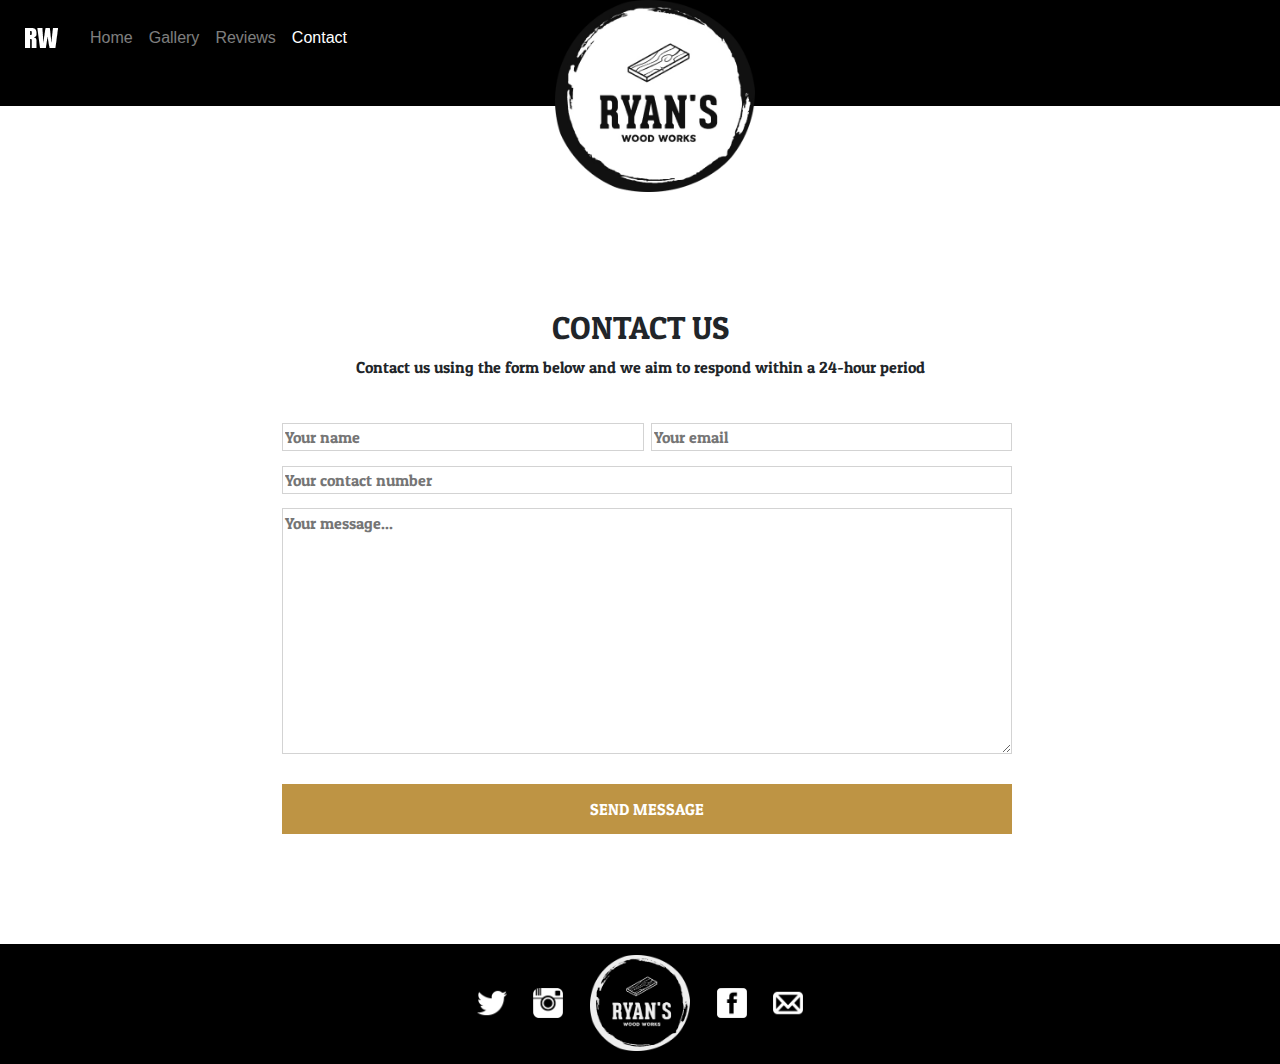
==== contact.html @ fce5ec0c "init" ====
<!DOCTYPE html>
<html lang="en">
<head>
    <link rel="stylesheet" href="css/style.css">
    <link rel="stylesheet" href="https://stackpath.bootstrapcdn.com/bootstrap/4.5.2/css/bootstrap.min.css" integrity="sha384-JcKb8q3iqJ61gNV9KGb8thSsNjpSL0n8PARn9HuZOnIxN0hoP+VmmDGMN5t9UJ0Z" crossorigin="anonymous">
    <meta charset="UTF-8">
    <meta name="viewport" content="width=device-width, initial-scale=1.0">
    <link href="https://fonts.googleapis.com/css2?family=Lexend+Peta&family=Patua+One&display=swap" rel="stylesheet">
    <title>Ryan's Woodworks</title>
</head>
<header>
    <!-- nav -->
    <nav class="navbar navbar-expand-lg navbar-dark bg-black">
        <a class="navbar-brand" href="#"><img src="img/rw.png" alt="mini logo"></a>
        <button class="navbar-toggler" type="button" data-toggle="collapse" data-target="#navbarSupportedContent" aria-controls="navbarSupportedContent" aria-expanded="false" aria-label="Toggle navigation">
          <span class="navbar-toggler-icon"></span>
        </button>
      
        <div class="collapse navbar-collapse" id="navbarSupportedContent">
            <ul class="navbar-nav mr-auto">
                <li class="nav-item">
                  <a class="nav-link" href="index.html">Home</a>
                </li>
                <li class="nav-item">
                    <a class="nav-link" href="gallery.html">Gallery</a>
                  </li>
                  <li class="nav-item">
                    <a class="nav-link" href="#">Reviews</a>
                  </li>
                  <li class="nav-item active">
                    <a class="nav-link" href="contact.html">Contact</a>
                  </li>
              </ul>
        
        </div>
      </nav>
      <!-- /nav -->
      <div class="black-pad"></div>
</header>
<body>
    <div class="container bodywrap">
    <div class="container text-center front-logo-box">
        <img class="img-fluid front-logo" src="img/logo3.png" alt="logo>">
    </div>
    </div>
    <div class="padder2"></div>
    <!-- Contact column -->
    <div class="container font ">
        <div class="row justify-content-center">
            <div class="col-8">
                <div class="contact-details font text-center">
                    <h2 class="contact-title font ">CONTACT US</h2>
                    <p class="contact-text">Contact us using the form below and we aim to respond within a 24-hour period</p>
                </div>
              <form class="formbox" action="/action_page.php">
                <div class="contact-box container-fluid d-flex">
                    <input placeholder="Your name" class="contactinput" type="text" id="name" name="name">
                    <input placeholder="Your email" class="contactinput"type="email" id="email" name="email">
                </div>
                <div class="contact-box container-fluid">
                    <input placeholder="Your contact number" type="tel" id="phone" name="phone" pattern="[0-9]{3}-[0-9]{2}-[0-9]{3}">
                </div>
                <div class="contact-box container-fluid">
                    <textarea placeholder="Your message..." class="contactinput" id="textarea" name="message" rows="10" cols="30"></textarea><br><br>
                    <input type="submit" class="submit-button font white" value="SEND MESSAGE">
                </div>
              </form>
            </div>
          </div>
      </div>
    <!-- Contact column -->
</body>
<footer>
    <div class="footer sticky-bottom text-center">
        <div class="container">
            <img class="social img-fluid" src="img/twitter-64.png" alt="twitter">
            <img class="social img-fluid" src="img/instagram-64.png" alt="instagram">
            <img class="footer-logo" src="img/logo3invert.png" alt="logo">
            <img class="social img-fluid" src="img/facebook-3-64.png" alt="facebook">
            <img class="social img-fluid" src="img/mail-64.png" alt="email">
        </div>
            
            

    </div>
</footer>
<script src="https://code.jquery.com/jquery-3.5.1.slim.min.js" integrity="sha384-DfXdz2htPH0lsSSs5nCTpuj/zy4C+OGpamoFVy38MVBnE+IbbVYUew+OrCXaRkfj" crossorigin="anonymous"></script>
<script src="https://cdn.jsdelivr.net/npm/popper.js@1.16.1/dist/umd/popper.min.js" integrity="sha384-9/reFTGAW83EW2RDu2S0VKaIzap3H66lZH81PoYlFhbGU+6BZp6G7niu735Sk7lN" crossorigin="anonymous"></script>
<script src="https://stackpath.bootstrapcdn.com/bootstrap/4.5.2/js/bootstrap.min.js" integrity="sha384-B4gt1jrGC7Jh4AgTPSdUtOBvfO8shuf57BaghqFfPlYxofvL8/KUEfYiJOMMV+rV" crossorigin="anonymous"></script>
</html>
---- css/style.css ----
.white {
    color: white;
}

.bold {
    font-weight: bold;
}

.social {
    width: 30px;
    height: 30px !important;
    margin: 1%;
}
.social-wrap {
    display: flex;
    justify-content: flex-end;
    align-content: center;
}

.footer-logo {
    width: 9%;
    margin: 1%;
}

.front-logo-box {
    margin-top: 3% !important;
    position: absolute;
    top: -140px;
}

.front-logo {
    width: 200px;
    margin-bottom: 8%;
}

.front-image {
    width: 40%;
}

.font {
    font-family: 'Patua One', cursive;
}

.front-desc {
    font-size: 1.7rem !important;
    margin-bottom: 10% !important;
    
} 

.front-desc span{
    font-size: 2.2rem;
    
}

.work {
    margin-bottom: 2%;
}

.alt-img {
    width: 100%;
}

/* navbar */
a.nav-link:hover {
    color: rgb(190, 148, 68)!important;
}

.nav-link {
    font-family: font-family: 'Patua One', cursive !important;
}

.bg-black {
    background-color: black;
}

.btn-outline-grey {
    outline-color: lightgray !important;
}

/* containers */
.black-pad {
    background-color: black;
    height: 30px;
 
}

.padder2 {
    height: 130px;
}

.footer {
    width: 100%;
    height: 120px;
    background-color: black;
}

#custom {
    margin-top: 3% !important;
}

.big-front {
    height: 100%;
}

.bodywrap {
    position: relative;
}

.carousel-wrap {
    width: 100% !important;
}

.padder {
    height: 50px;
}

.col1-wrap {
    background-color: rgb(248, 248, 248);
    padding: 5% 2%;

    box-shadow: 1px 10px 10px grey ;
}
/* carousel */

.carousel-img {
    width: 100%;
}

/* form */

.contact-title {
    margin-top: 10%;
}

.contact-text {
    margin-bottom: 5%;
}

.contact-box {
    padding: 0 !important;
}

#name {
    margin: 1% .5% 1% 1%;
}

#email {
    margin: 1% -1% 1% .5%;
    outline-color: lightgray;
}

#name, #email {
    width: 50%;
    outline-color: lightgray;
}

#phone {
    width: 100%;
    margin: 1%;
}

#textarea {
    width: 100%;
    margin: 1%;
}

input {
    border: 1px solid lightgray; 
}

textarea {
    border: 1px solid lightgray; 
}

.submit-button {
    width: 100%;
    margin: -1% 1% 15% 1%;
    border: none;
    background-color: rgb(190, 148, 68)!important;
    height: 50px;
}

.submit-button:hover {
    background-color: rgb(228, 164, 47) !important;
}

/* Gallery */
.big {
    width: 400px !important;
}

.gallery-box img {
    box-shadow: 0 0 10px 1px lightgray;
}

.row-grid {
    display: flex !important;
    flex-wrap: wrap !important;
    padding: 0 4px !important;
  }
  
  /* Create four equal columns that sits next to each other */
 .column-grid {
    flex: 25% !important;
    max-width: 25% !important;
    padding: 0 4px !important;
  }
  
  .column-grid img {
    margin-top: 8px !important;
    vertical-align: middle !important;
    width: 100% !important;
  }
  
  /* Responsive layout - makes a two column-layout instead of four columns */
  @media screen and (max-width: 800px) {
    .column-grid {
      flex: 50% !important;
      max-width: 50% !important;
    }
  }
  
  /* Responsive layout - makes the two columns stack on top of each other instead of next to each other */
  @media screen and (max-width: 600px) {
    .column-grid {
      flex: 100% !important;
      max-width: 100% !important;
    }
  }

  @media (max-width: 550px) {
    .mob-pad {
        margin-bottom: 15% !important;
    }
    .contact-text {
        margin-bottom: 10%;
    }
    .front-logo-box {
        margin-top: 10% !important;
        margin-bottom: 5%;
    }
    .padder2 {
        height: 150px;
    }
    .navbar-toggler {
        z-index: 100;
    }
    .black-pad {
        display: none
    }
    .front-logo-box {
        margin-top: 3% !important;
        position: absolute;
        top: -80px;
    }
    .footer-logo {
        width: 110px;
    }
}
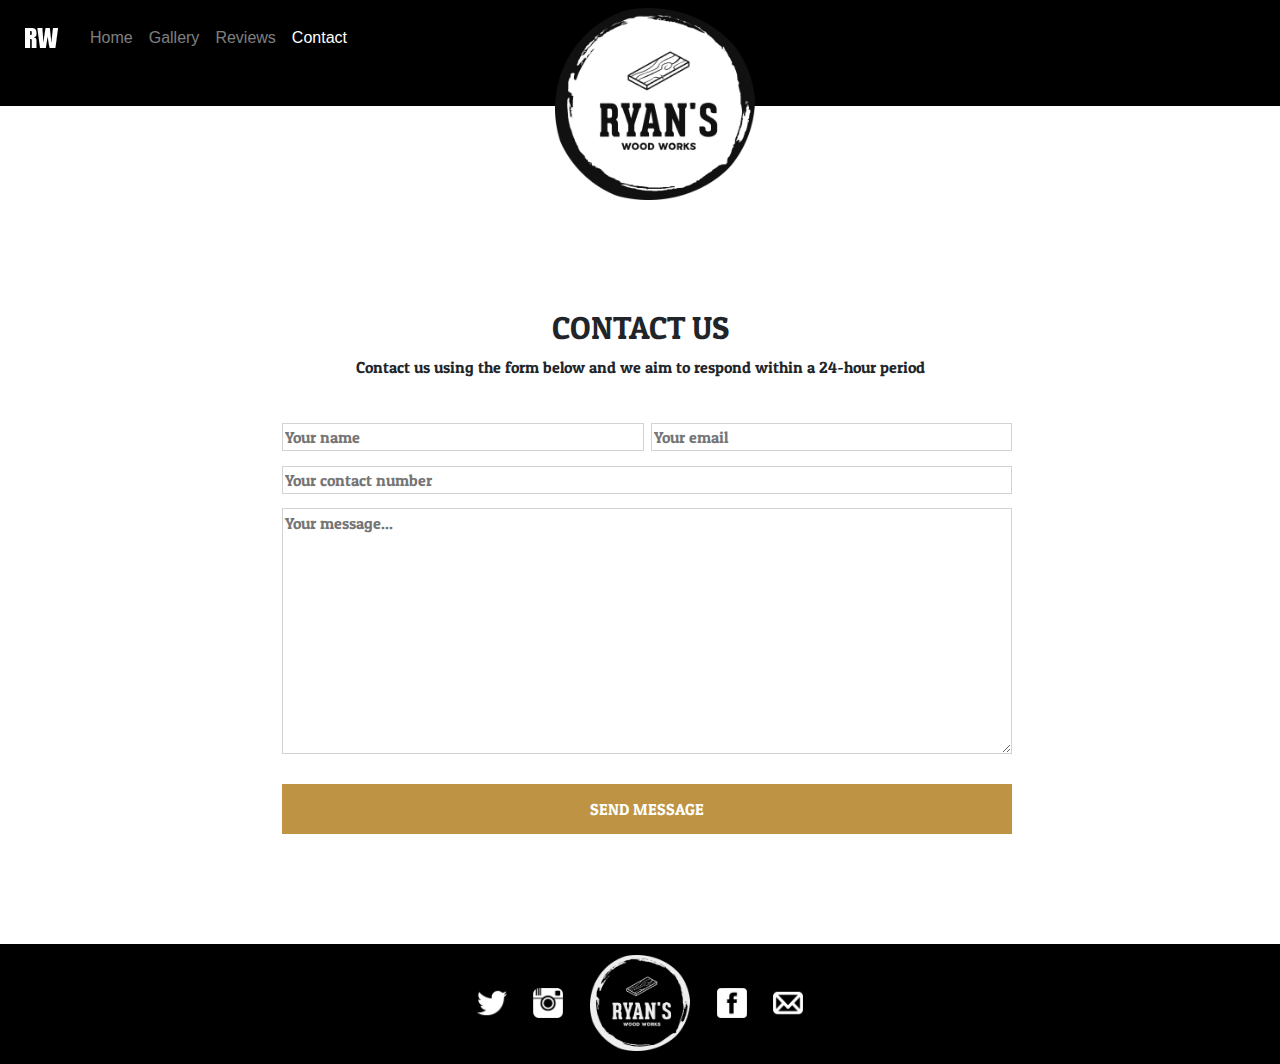
==== commit 863b0f82: "update" ====
--- a/contact.html
+++ b/contact.html
@@ -25,7 +25,7 @@
                     <a class="nav-link" href="gallery.html">Gallery</a>
                   </li>
                   <li class="nav-item">
-                    <a class="nav-link" href="#">Reviews</a>
+                    <a class="nav-link" href="review.html">Reviews</a>
                   </li>
                   <li class="nav-item active">
                     <a class="nav-link" href="contact.html">Contact</a>
@@ -40,7 +40,7 @@
 <body>
     <div class="container bodywrap">
     <div class="container text-center front-logo-box">
-        <img class="img-fluid front-logo" src="img/logo3.png" alt="logo>">
+      <a class="nav-link" href="index.html"><img class="img-fluid front-logo" src="img/logo3.png" alt="logo>"></a>
     </div>
     </div>
     <div class="padder2"></div>
@@ -75,9 +75,9 @@
         <div class="container">
             <img class="social img-fluid" src="img/twitter-64.png" alt="twitter">
             <img class="social img-fluid" src="img/instagram-64.png" alt="instagram">
-            <img class="footer-logo" src="img/logo3invert.png" alt="logo">
-            <img class="social img-fluid" src="img/facebook-3-64.png" alt="facebook">
-            <img class="social img-fluid" src="img/mail-64.png" alt="email">
+            <a href="index.html"><img class="footer-logo" src="img/logo3invert.png" alt="logo"></a>
+            <a href="https://m.facebook.com/111336627354666"><img class="social img-fluid" src="img/facebook-3-64.png" alt="facebook"></a>
+            <a href="mailto:ryan.dare2018@yahoo.com?&subject=Ryan's%20Woodworks"><img class="social img-fluid" src="img/mail-64.png" alt="email"></a>
         </div>
             
             
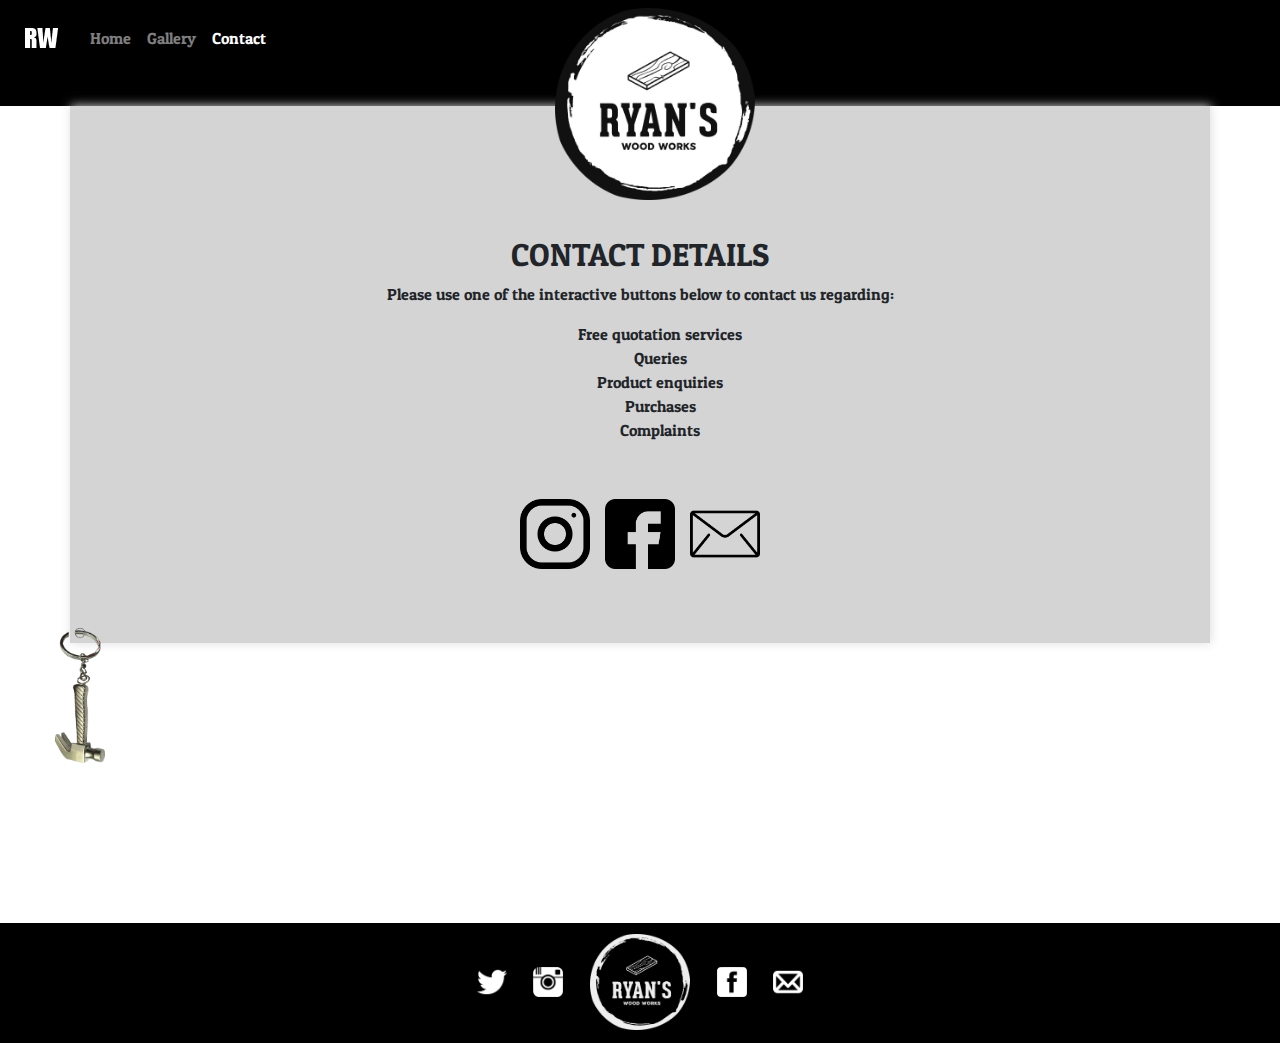
==== commit 50ab13c7: "update" ====
--- a/contact.html
+++ b/contact.html
@@ -24,9 +24,9 @@
                 <li class="nav-item">
                     <a class="nav-link" href="gallery.html">Gallery</a>
                   </li>
-                  <li class="nav-item">
+                  <!-- <li class="nav-item">
                     <a class="nav-link" href="review.html">Reviews</a>
-                  </li>
+                  </li> -->
                   <li class="nav-item active">
                     <a class="nav-link" href="contact.html">Contact</a>
                   </li>
@@ -43,9 +43,34 @@
       <a class="nav-link" href="index.html"><img class="img-fluid front-logo" src="img/logo3.png" alt="logo>"></a>
     </div>
     </div>
+    <div class="padder mobile"></div>
+    <div class="wrap3 relative container">
+      <img class="hammer desktop" src="img/hammer.png" alt="hammer">
     <div class="padder2"></div>
+    <div class="font text-center container ">
+      <h2>CONTACT DETAILS</h2>
+      <p>Please use one of the interactive buttons below to contact us regarding:</p>
+      <ul class="cont-det">
+        <li>Free quotation services</li>
+        <li>Queries</li>
+        <li>Product enquiries</li>
+        <li>Purchases</li>
+        <li>Complaints</li>
+      </ul>
+    </div>
+    <div class="padder3"></div>
+    <div class="container text-center social-cont">
+      <img class="social-cont img-fluid" src="img/instagram.png" alt="instagram">
+      <a href="https://m.facebook.com/111336627354666"><img class="social-cont img-fluid" src="img/facebook (1).png" alt="facebook"></a>
+      <a href="mailto:ryan.dare2018@yahoo.com?&subject=Ryan's%20Woodworks"><img class="social-cont img-fluid" src="img/email.png" alt="email"></a>
+    </div>
+  </div>
+    <div class="padder4"></div>
+    <div class="padder3"></div>
+    <div class="padder3"></div>
+
     <!-- Contact column -->
-    <div class="container font ">
+    <!-- <div class="container font ">
         <div class="row justify-content-center">
             <div class="col-8">
                 <div class="contact-details font text-center">
@@ -67,11 +92,11 @@
               </form>
             </div>
           </div>
-      </div>
+      </div> -->
     <!-- Contact column -->
 </body>
 <footer>
-    <div class="footer sticky-bottom text-center">
+    <div class="footer footerstick sticky-bottom text-center">
         <div class="container">
             <img class="social img-fluid" src="img/twitter-64.png" alt="twitter">
             <img class="social img-fluid" src="img/instagram-64.png" alt="instagram">
--- a/css/style.css
+++ b/css/style.css
@@ -1,3 +1,108 @@
+/* .saw {
+    width: 210px;
+    position: absolute;
+    right: -96px;
+    bottom: -160px;
+} */
+html,
+body {
+  height: 100%;
+}
+
+.relative {
+    position: relative;
+}
+
+.hammer {
+    position: absolute;
+    width: 50px;
+    bottom: -120px;
+    left: -15px;
+}
+
+.bio-wrap {
+    margin-top: 10%;
+}
+
+.fader {
+    opacity: 0.6;
+}
+
+.thumb {
+    margin-top: 10%;
+    width: 75%;
+}
+
+.thumb-box {
+    box-shadow: 0px 0px 15px rgb(134, 134, 134) ;
+    background-color: rgb(218, 218, 218);
+    height: 100px;
+    width: 100px;
+    border-radius: 20%;
+    margin-right: 0 !important;
+    margin-top: -25px;
+
+}
+
+.detail-cont {
+    position: relative;
+}
+
+.social-cont{
+    width: 70px;
+    margin: 0.5%;
+}
+
+.cont-det {
+    list-style-type: none !important;
+}
+
+.thumb-wrap {
+    height: 200px;
+}
+
+.mobile {
+    display: none;
+}
+
+.down {
+    margin-bottom: 10% !important;
+}
+
+.front-text a {
+    color: black !important;
+    text-decoration: none;
+}
+
+a:hover {
+    color: rgb(230, 167, 50)!important;
+    text-decoration: none !important;
+}
+
+.prod-desc {
+    font-size: 2rem;
+
+}
+
+.kitchen-desc {
+    margin-bottom: 8%;
+}
+
+.prod-desc span {
+    font-size: 3rem;
+}
+
+.saw {
+    width: 300px;
+    position: absolute;
+    right: -137px;
+    bottom: -225px;
+}
+
+.fill {
+    height: 650px;
+}
+
 .white {
     color: white;
 }
@@ -54,10 +159,18 @@
 
 .work {
     margin-bottom: 2%;
+    position: absolute;
+    left: 0px;
+    top: -50px;
+    font-size: 3rem;;
 }
 
 .alt-img {
     width: 100%;
+}
+
+.gallery-box img:hover {
+    transform: scale(1.5);
 }
 
 /* navbar */
@@ -65,8 +178,21 @@
     color: rgb(190, 148, 68)!important;
 }
 
+.navbar-nav {
+    z-index: 100;
+}
+
 .nav-link {
-    font-family: font-family: 'Patua One', cursive !important;
+    font-family: 'Patua One', cursive !important;
+    z-index: 9999999 !important;
+}
+
+.front-logo-box {
+    z-index: 1
+}
+
+.top-class {
+    z-index: 1000 !important;
 }
 
 .bg-black {
@@ -84,10 +210,51 @@
  
 }
 
+#sticky-footer {
+    flex-shrink: none;
+  }
+
+
+.wrap2 {
+    background-color: rgba(167, 167, 167, 0.486);
+    box-shadow: 1px 0px 10px rgb(221, 221, 221) ;
+    margin-left: -20px;
+    padding: 0 4% 5% 4% !important;
+}
+
+.wrap3 {
+    background-color: rgba(167, 167, 167, 0.486);
+    box-shadow: 1px 0px 10px rgb(221, 221, 221) ;
+    margin-left: -20px;
+    padding: 0 4% 5% 4% !important;
+}
+
+.top-box {
+    background-color: rgba(255, 255, 255, 0.993);
+    width: 120% !important;
+    box-shadow: 1px 0px 10px grey ;
+    padding: 2.5% 80% 1% 1%;
+    position: relative;
+    margin-left: -120px !important;
+}
+
+/* .bodywrap {
+    background-color: rgba(128, 128, 128, 0.24);
+    box-shadow: 1px 0px 10px grey ;
+    padding: 2.5%;
+} */
+
 .padder2 {
     height: 130px;
 }
 
+.padder3 {
+    height: 30px;
+}
+.padder4 {
+    height: 220px;
+}
+
 .footer {
     width: 100%;
     height: 120px;
@@ -109,6 +276,18 @@
 .carousel-wrap {
     width: 100% !important;
 }
+
+.carousel-img {
+    width: 200px;
+}
+
+.carousel-control-prev-icon {
+    background-image: url("data:image/svg+xml;charset=utf8,%3Csvg xmlns='http://www.w3.org/2000/svg' fill='%23000' viewBox='0 0 8 8'%3E%3Cpath d='M5.25 0l-4 4 4 4 1.5-1.5-2.5-2.5 2.5-2.5-1.5-1.5z'/%3E%3C/svg%3E") !important;
+   }
+   
+.carousel-control-next-icon {
+     background-image: url("data:image/svg+xml;charset=utf8,%3Csvg xmlns='http://www.w3.org/2000/svg' fill='%23000' viewBox='0 0 8 8'%3E%3Cpath d='M2.75 0l-1.5 1.5 2.5 2.5-2.5 2.5 1.5 1.5 4-4-4-4z'/%3E%3C/svg%3E") !important;
+   }
 
 .padder {
     height: 50px;
@@ -191,6 +370,7 @@
 
 .gallery-box img {
     box-shadow: 0 0 10px 1px lightgray;
+    transition: 3s all;
 }
 
 .row-grid {
@@ -238,6 +418,7 @@
     .front-logo-box {
         margin-top: 10% !important;
         margin-bottom: 5%;
+        z-index: 99;
     }
     .padder2 {
         height: 150px;
@@ -256,4 +437,45 @@
     .footer-logo {
         width: 110px;
     }
-}+    li {
+        z-index: 100 !important;
+    }
+
+    .top-box {
+        width: 90% !important;
+        padding: 5% !important;
+        margin-left: 17px !important;
+        margin-top: 20%;
+        text-align: center;
+        box-shadow: none;
+    }
+    .work {
+        left: 30px;
+    }
+    .desktop {
+        display: none;
+    }
+    .wrap2 {
+        background-color: white;
+        box-shadow: none;
+    }
+    .mobile {
+        display: block;
+    }
+    .prod-desc {
+        margin-bottom: 30px;
+    }
+    .col-xs-3 {
+        margin: 8%;
+    }
+
+    .minsol {
+        margin-right: 20%;
+
+    }
+    .wrap3 {
+        box-shadow: none;
+        background-color: white;
+    }
+
+  }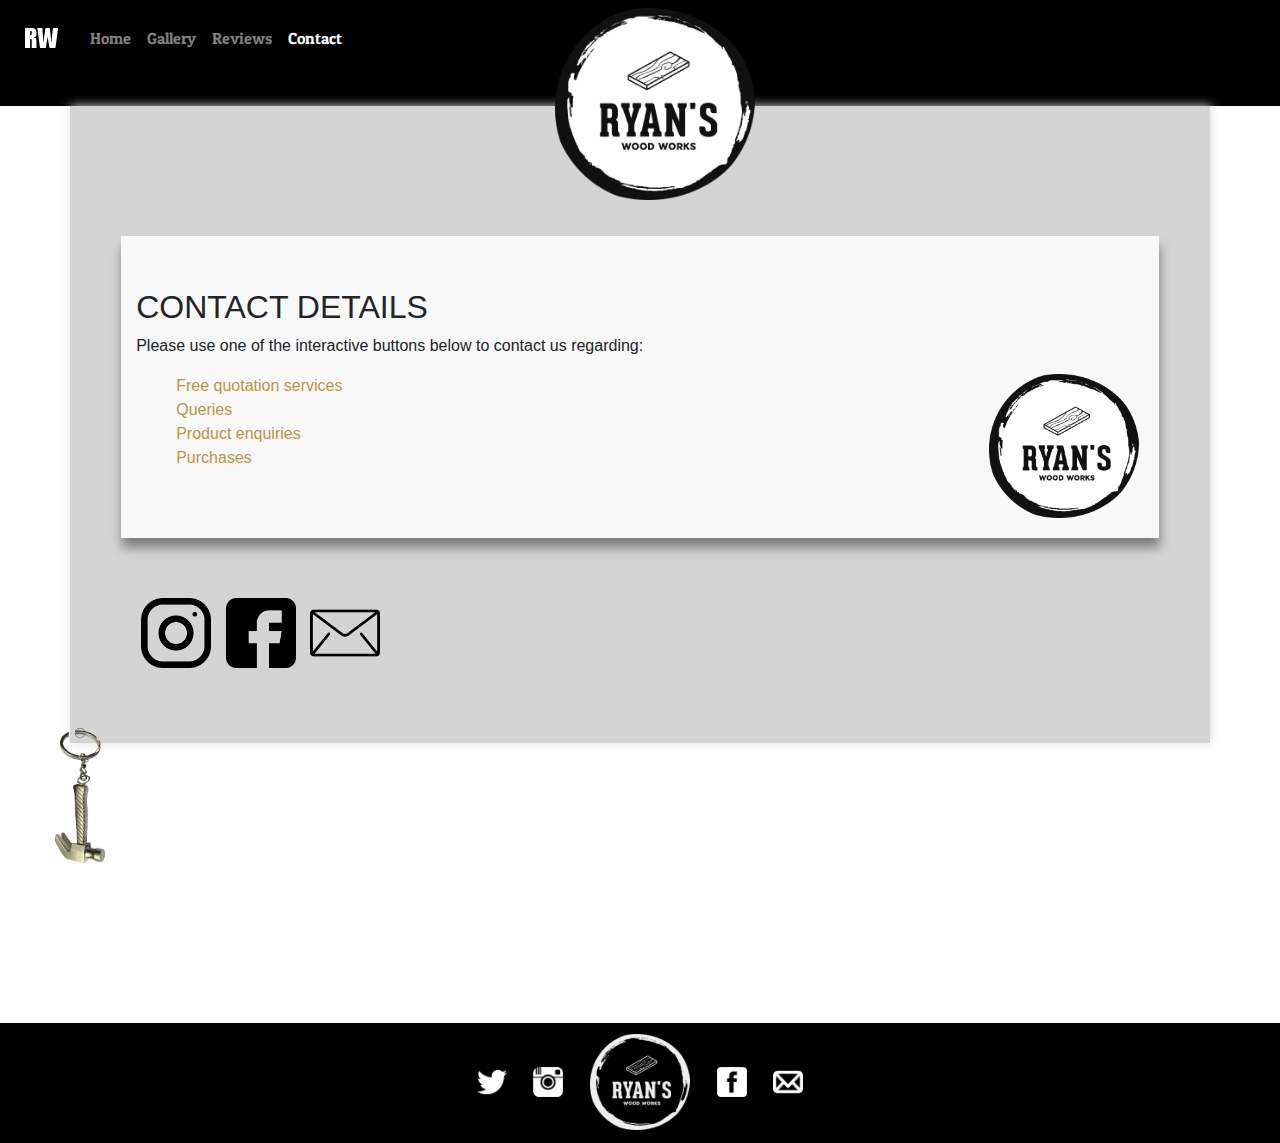
==== commit cdc16592: "update" ====
--- a/contact.html
+++ b/contact.html
@@ -24,9 +24,9 @@
                 <li class="nav-item">
                     <a class="nav-link" href="gallery.html">Gallery</a>
                   </li>
-                  <!-- <li class="nav-item">
+                  <li class="nav-item">
                     <a class="nav-link" href="review.html">Reviews</a>
-                  </li> -->
+                  </li>
                   <li class="nav-item active">
                     <a class="nav-link" href="contact.html">Contact</a>
                   </li>
@@ -44,10 +44,12 @@
     </div>
     </div>
     <div class="padder mobile"></div>
-    <div class="wrap3 relative container">
+    <div class="wrap3 wood-bg relative container">
       <img class="hammer desktop" src="img/hammer.png" alt="hammer">
     <div class="padder2"></div>
-    <div class="font text-center container ">
+    <div class="container relative cont-wrap">
+      <img class="cont-logo img-fluid" src="img/logo3.png" alt="logo">
+    <div class="font container "></div>
       <h2>CONTACT DETAILS</h2>
       <p>Please use one of the interactive buttons below to contact us regarding:</p>
       <ul class="cont-det">
@@ -55,15 +57,15 @@
         <li>Queries</li>
         <li>Product enquiries</li>
         <li>Purchases</li>
-        <li>Complaints</li>
       </ul>
     </div>
-    <div class="padder3"></div>
-    <div class="container text-center social-cont">
-      <img class="social-cont img-fluid" src="img/instagram.png" alt="instagram">
-      <a href="https://m.facebook.com/111336627354666"><img class="social-cont img-fluid" src="img/facebook (1).png" alt="facebook"></a>
-      <a href="mailto:ryan.dare2018@yahoo.com?&subject=Ryan's%20Woodworks"><img class="social-cont img-fluid" src="img/email.png" alt="email"></a>
+    <div class="padder"></div>
+    <div class="container social-cont">
+      <a target="blank" href="https://www.instagram.com/ryanswoodwork/"><img class="social-cont img-fluid" src="img/instagram.png" alt="instagram"></a>
+      <a target="blank" href="https://m.facebook.com/111336627354666"><img class="social-cont img-fluid" src="img/facebook (1).png" alt="facebook"></a>
+      <a target="blank" href="mailto:ryan.dare2018@yahoo.com?&subject=Ryan's%20Woodworks"><img class="social-cont img-fluid" src="img/email.png" alt="email"></a>
     </div>
+  </div>
   </div>
     <div class="padder4"></div>
     <div class="padder3"></div>
@@ -97,13 +99,13 @@
 </body>
 <footer>
     <div class="footer footerstick sticky-bottom text-center">
-        <div class="container">
-            <img class="social img-fluid" src="img/twitter-64.png" alt="twitter">
-            <img class="social img-fluid" src="img/instagram-64.png" alt="instagram">
-            <a href="index.html"><img class="footer-logo" src="img/logo3invert.png" alt="logo"></a>
-            <a href="https://m.facebook.com/111336627354666"><img class="social img-fluid" src="img/facebook-3-64.png" alt="facebook"></a>
-            <a href="mailto:ryan.dare2018@yahoo.com?&subject=Ryan's%20Woodworks"><img class="social img-fluid" src="img/mail-64.png" alt="email"></a>
-        </div>
+      <div class="container">
+        <img class="social img-fluid" src="img/twitter-64.png" alt="twitter">
+        <a target="blank" href="https://www.instagram.com/ryanswoodwork/"><img class="social img-fluid" src="img/instagram-64.png" alt="instagram"></a>
+        <a target="blank" ref="index.html"><img class="footer-logo" src="img/logo3invert.png" alt="logo"></a>
+        <a target="blank" href="https://m.facebook.com/111336627354666"><img class="social img-fluid" src="img/facebook-3-64.png" alt="facebook"></a>
+        <a target="blank" href="mailto:ryan.dare2018@yahoo.com?&subject=Ryan's%20Woodworks"><img class="social img-fluid" src="img/mail-64.png" alt="email"></a>
+    </div>
             
             
 
--- a/css/style.css
+++ b/css/style.css
@@ -8,11 +8,20 @@
 body {
   height: 100%;
 }
+.hoverline:hover {
+    text-decoration: underline;
+}
 
 .relative {
     position: relative;
 }
 
+.cont-logo {
+    width: 150px;
+    position: absolute;
+    bottom: 20px;
+    right: 20px;
+}
 .hammer {
     position: absolute;
     width: 50px;
@@ -55,6 +64,11 @@
 
 .cont-det {
     list-style-type: none !important;
+    color: rgb(190, 148, 68)
+}
+
+.cont-wrap {
+    background-color: white;
 }
 
 .thumb-wrap {
@@ -87,7 +101,10 @@
 .kitchen-desc {
     margin-bottom: 8%;
 }
-
+.trustpilot-widget {
+    position: absolute;
+    right: 0;
+}
 .prod-desc span {
     font-size: 3rem;
 }
@@ -204,10 +221,38 @@
 }
 
 /* containers */
+.review-head {
+    background-color: rgba(255, 255, 255, 0.993);
+    padding: 2.5% 80% 1% 1%;
+    margin-bottom: -50px;
+}
+
 .black-pad {
     background-color: black;
     height: 30px;
  
+}
+.reviews-wrap {
+    height: 100vh;
+}
+
+.reviews-box {
+    background-image: url("../img/wood.png");
+    padding: 5% 5% 15% 5%;
+    min-height: 80vh;
+    height: auto;
+    box-shadow: 1px 0px 10px rgb(92, 92, 92) ;
+    position: relative;
+}
+
+
+.hider {
+    overflow: hidden;
+}
+
+.positioner {
+    position: absolute;
+    bottom: 0 !important;
 }
 
 #sticky-footer {
@@ -227,6 +272,11 @@
     box-shadow: 1px 0px 10px rgb(221, 221, 221) ;
     margin-left: -20px;
     padding: 0 4% 5% 4% !important;
+}
+
+.wood-bg {
+    background-image: url("../img/wood.png");
+    background-size: repeat;
 }
 
 .top-box {
@@ -276,7 +326,9 @@
 .carousel-wrap {
     width: 100% !important;
 }
-
+iframe {
+    width: 500px;
+}
 .carousel-img {
     width: 200px;
 }
@@ -294,6 +346,13 @@
 }
 
 .col1-wrap {
+    background-color: rgb(248, 248, 248);
+    padding: 5% 2%;
+
+    box-shadow: 1px 10px 10px grey ;
+}
+
+.cont-wrap {
     background-color: rgb(248, 248, 248);
     padding: 5% 2%;
 
@@ -477,5 +536,13 @@
         box-shadow: none;
         background-color: white;
     }
-
+    .cont-logo {
+        width: 30px;
+    }
+    iframe {
+        width: 300px;
+    }
+    .review-head {
+        margin-bottom: -25px;
+    }
   }